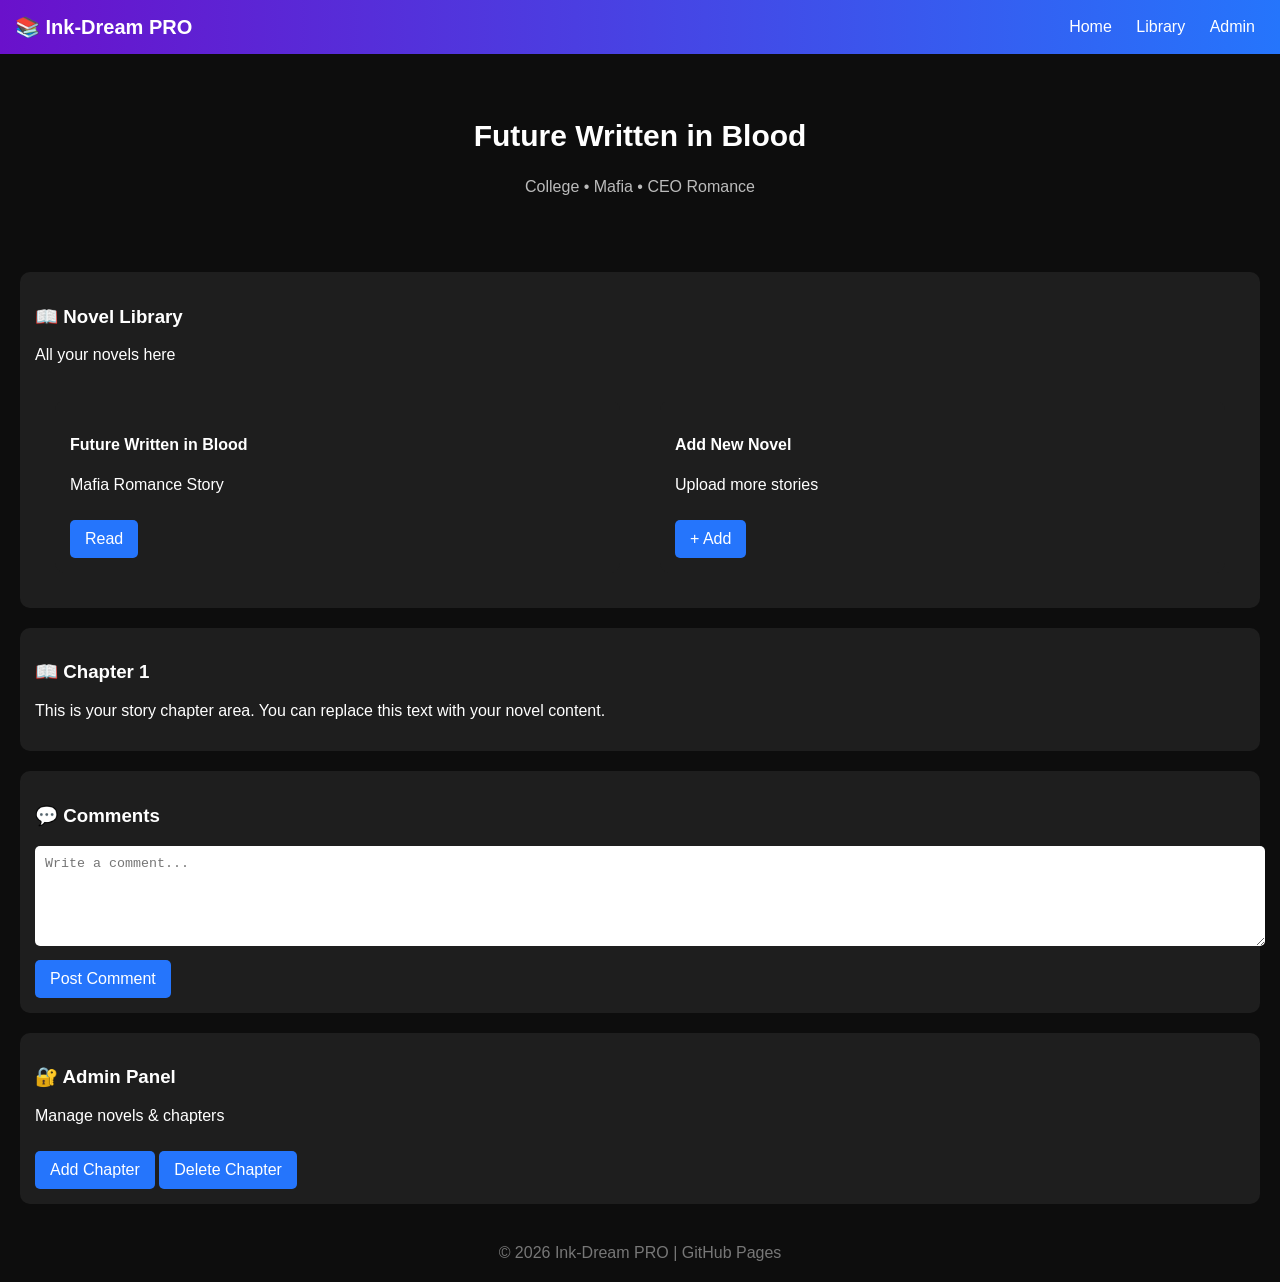
==== index.html @ 7ab2c084 "Update index.html" ====
<!DOCTYPE html>
<html lang="en">
<head>
<meta charset="UTF-8">
<meta name="viewport" content="width=device-width, initial-scale=1.0">
<title>Ink-Dream PRO</title>

<style>
body{
  margin:0;
  font-family:Arial;
  background:#0d0d0d;
  color:white;
}

/* NAV */
nav{
  background:linear-gradient(90deg,#6a11cb,#2575fc);
  padding:15px;
  display:flex;
  justify-content:space-between;
  align-items:center;
}

nav h1{
  margin:0;
  font-size:20px;
}

nav a{
  color:white;
  text-decoration:none;
  margin:0 10px;
}

/* HERO */
.hero{
  text-align:center;
  padding:40px 20px;
}

.hero h2{
  font-size:30px;
}

.hero p{
  color:#bbb;
}

/* CARD */
.card{
  background:#1e1e1e;
  margin:20px;
  padding:15px;
  border-radius:10px;
}

/* BUTTON */
.btn{
  display:inline-block;
  padding:10px 15px;
  margin-top:10px;
  background:#2575fc;
  color:white;
  text-decoration:none;
  border-radius:5px;
}

/* GRID */
.grid{
  display:grid;
  grid-template-columns:repeat(auto-fit,minmax(250px,1fr));
}

/* COMMENT BOX */
textarea{
  width:100%;
  height:80px;
  border:none;
  border-radius:5px;
  padding:10px;
}

/* FOOTER */
footer{
  text-align:center;
  padding:20px;
  color:#777;
}
</style>
</head>

<body>

<nav>
  <h1>📚 Ink-Dream PRO</h1>
  <div>
    <a href="#home">Home</a>
    <a href="#library">Library</a>
    <a href="#admin">Admin</a>
  </div>
</nav>

<!-- HOME -->
<section id="home" class="hero">
  <h2>Future Written in Blood</h2>
  <p>College • Mafia • CEO Romance</p>
</section>

<!-- LIBRARY -->
<section id="library">
  <div class="card">
    <h3>📖 Novel Library</h3>
    <p>All your novels here</p>
    
    <div class="grid">
      <div class="card">
        <h4>Future Written in Blood</h4>
        <p>Mafia Romance Story</p>
        <a class="btn" href="#read">Read</a>
      </div>

      <div class="card">
        <h4>Add New Novel</h4>
        <p>Upload more stories</p>
        <a class="btn" href="#">+ Add</a>
      </div>
    </div>
  </div>
</section>

<!-- READER -->
<section id="read">
  <div class="card">
    <h3>📖 Chapter 1</h3>
    <p>
      This is your story chapter area. You can replace this text with your novel content.
    </p>
  </div>
</section>

<!-- COMMENTS -->
<section class="card">
  <h3>💬 Comments</h3>
  <textarea placeholder="Write a comment..."></textarea>
  <br>
  <a class="btn" href="#">Post Comment</a>
</section>

<!-- ADMIN -->
<section id="admin" class="card">
  <h3>🔐 Admin Panel</h3>
  <p>Manage novels & chapters</p>
  <a class="btn" href="#">Add Chapter</a>
  <a class="btn" href="#">Delete Chapter</a>
</section>

<footer>
© 2026 Ink-Dream PRO | GitHub Pages
</footer>

</body>
</html>
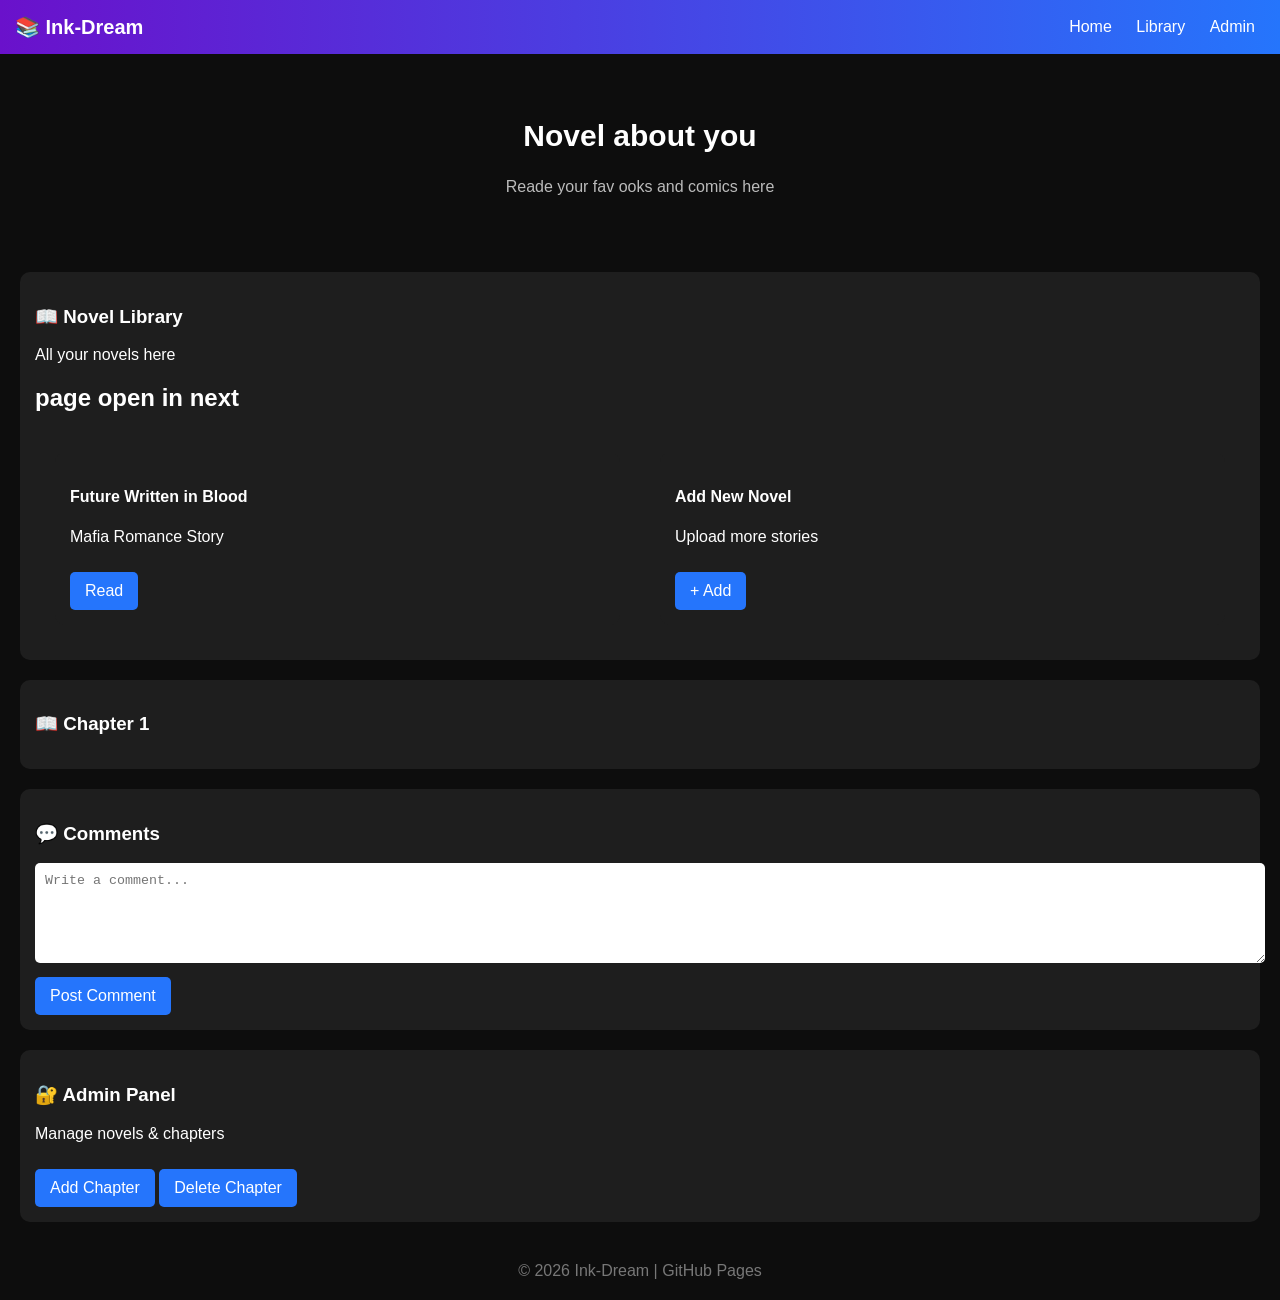
==== commit 52b4faf8: "Update index.html" ====
--- a/index.html
+++ b/index.html
@@ -3,7 +3,7 @@
 <head>
 <meta charset="UTF-8">
 <meta name="viewport" content="width=device-width, initial-scale=1.0">
-<title>Ink-Dream PRO</title>
+<title>Ink-Dream</title>
 
 <style>
 body{
@@ -93,7 +93,7 @@
 <body>
 
 <nav>
-  <h1>📚 Ink-Dream PRO</h1>
+  <h1>📚 Ink-Dream</h1>
   <div>
     <a href="#home">Home</a>
     <a href="#library">Library</a>
@@ -103,8 +103,8 @@
 
 <!-- HOME -->
 <section id="home" class="hero">
-  <h2>Future Written in Blood</h2>
-  <p>College • Mafia • CEO Romance</p>
+  <h2>Novel about you</h2>
+  <p>Reade your fav ooks and comics here</p>
 </section>
 
 <!-- LIBRARY -->
@@ -112,6 +112,7 @@
   <div class="card">
     <h3>📖 Novel Library</h3>
     <p>All your novels here</p>
+  <h2>page open in next </h2>
     
     <div class="grid">
       <div class="card">
@@ -134,7 +135,7 @@
   <div class="card">
     <h3>📖 Chapter 1</h3>
     <p>
-      This is your story chapter area. You can replace this text with your novel content.
+     <links https://www.webnovel.com/book/35858289208432305/96918971026031875>
     </p>
   </div>
 </section>
@@ -156,7 +157,7 @@
 </section>
 
 <footer>
-© 2026 Ink-Dream PRO | GitHub Pages
+© 2026 Ink-Dream  | GitHub Pages
 </footer>
 
 </body>
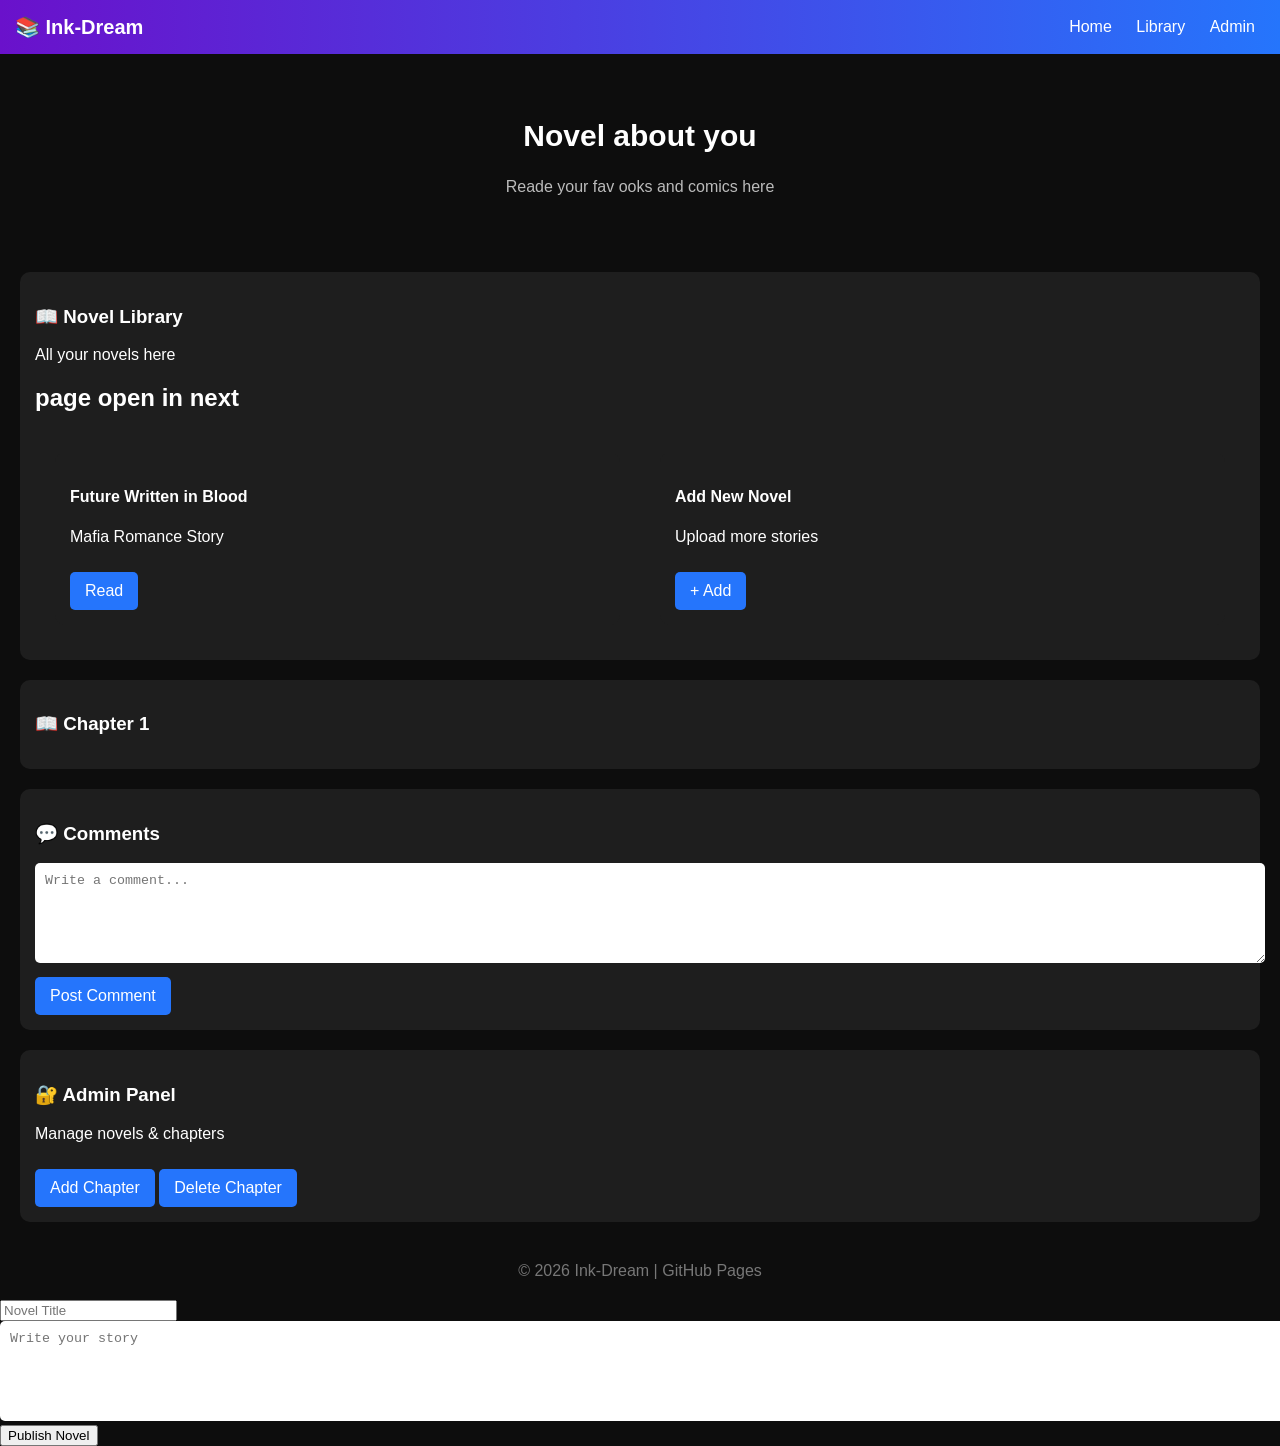
==== commit 48553baf: "Update index.html" ====
--- a/index.html
+++ b/index.html
@@ -159,6 +159,8 @@
 <footer>
 © 2026 Ink-Dream  | GitHub Pages
 </footer>
-
+<input type="text" id="title" placeholder="Novel Title">
+<textarea id="story" placeholder="Write your story"></textarea>
+<button onclick="uploadNovel()">Publish Novel</button>
 </body>
 </html>
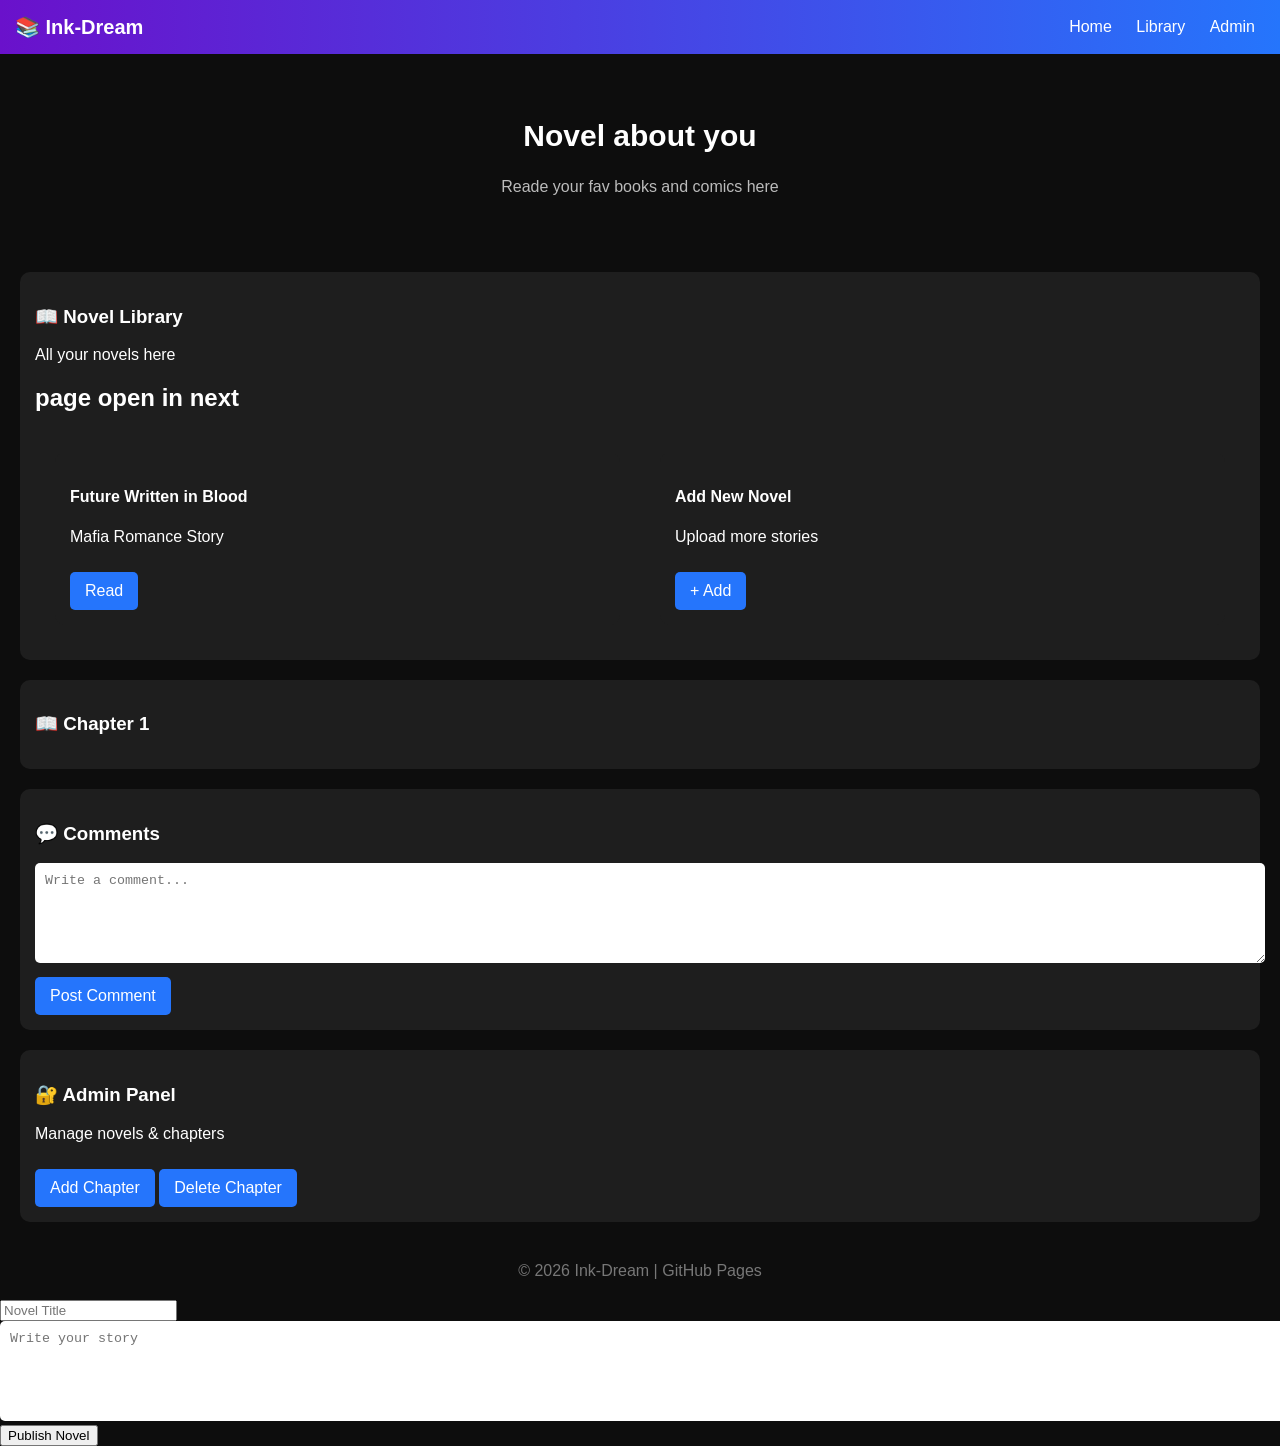
==== commit 0a4d5746: "Update index.html" ====
--- a/index.html
+++ b/index.html
@@ -104,7 +104,7 @@
 <!-- HOME -->
 <section id="home" class="hero">
   <h2>Novel about you</h2>
-  <p>Reade your fav ooks and comics here</p>
+  <p>Reade your fav books and comics here</p>
 </section>
 
 <!-- LIBRARY -->
@@ -162,5 +162,6 @@
 <input type="text" id="title" placeholder="Novel Title">
 <textarea id="story" placeholder="Write your story"></textarea>
 <button onclick="uploadNovel()">Publish Novel</button>
+  <page next to home,library,read>
 </body>
 </html>
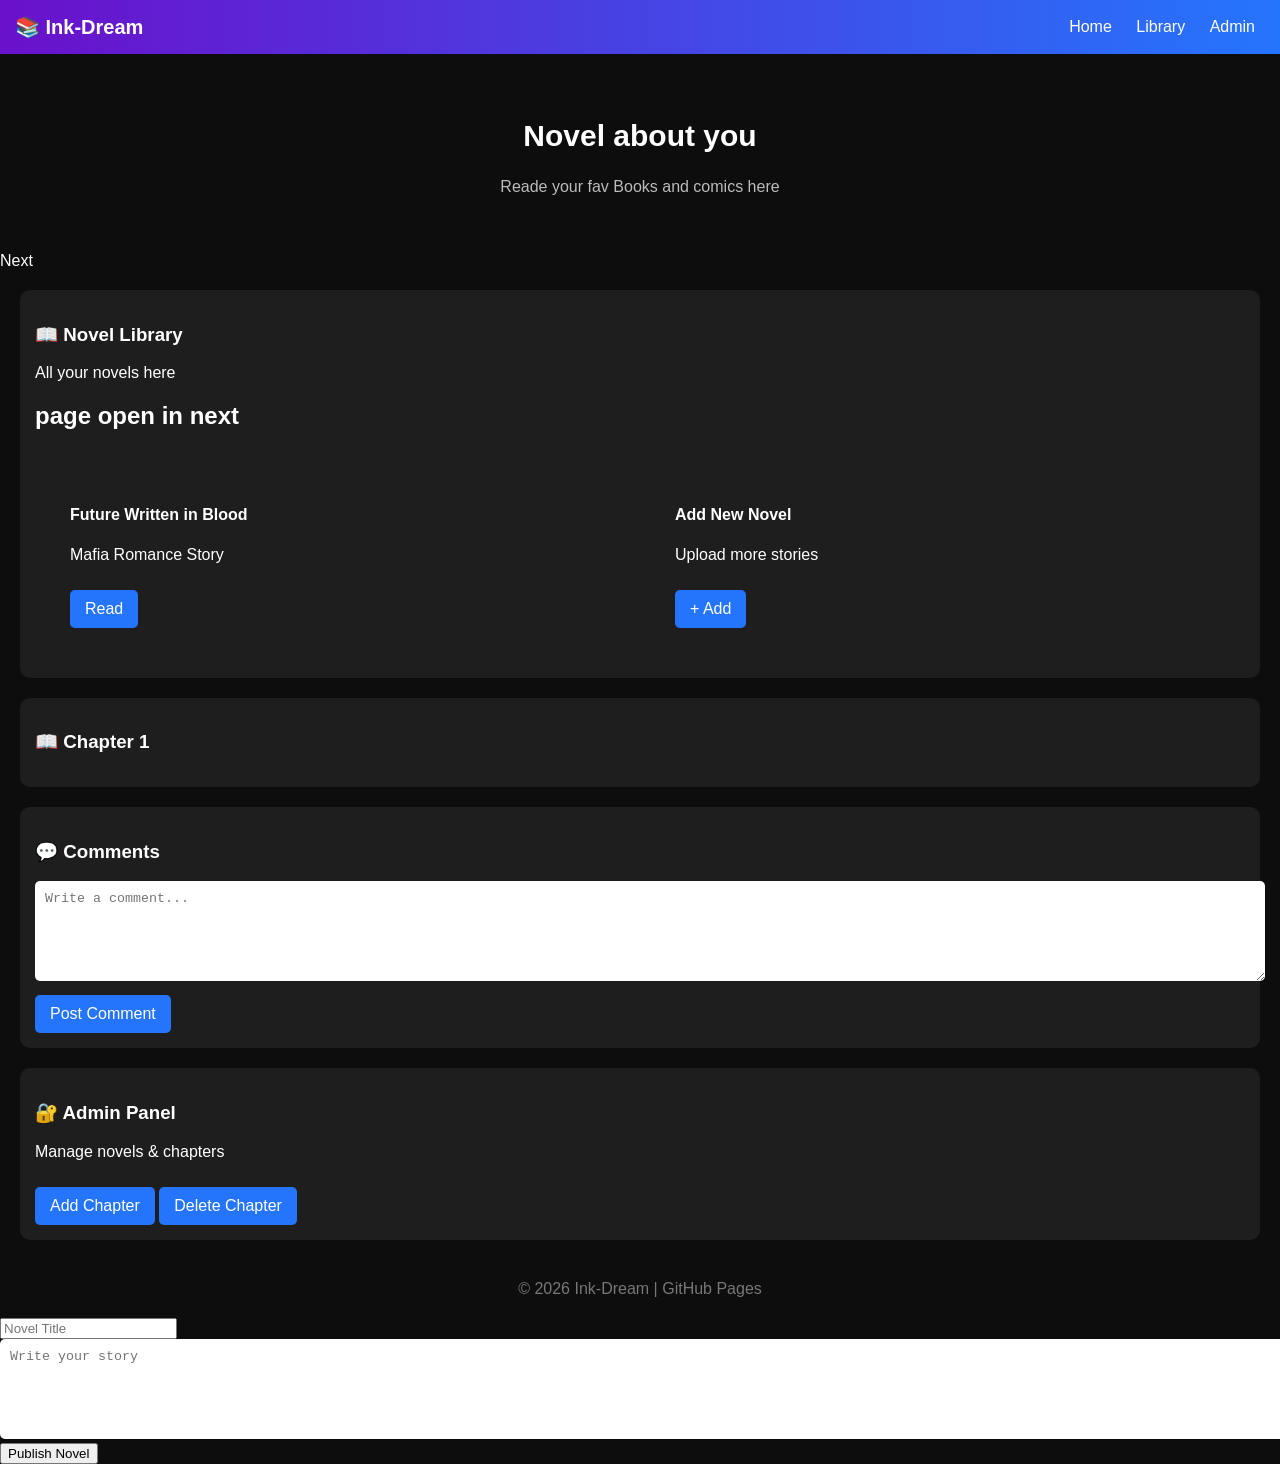
==== commit c908ea69: "Update index.html" ====
--- a/index.html
+++ b/index.html
@@ -104,10 +104,11 @@
 <!-- HOME -->
 <section id="home" class="hero">
   <h2>Novel about you</h2>
-  <p>Reade your fav books and comics here</p>
+  <p>Reade your fav Books and comics here</p>
 </section>
 
 <!-- LIBRARY -->
+  Next 
 <section id="library">
   <div class="card">
     <h3>📖 Novel Library</h3>
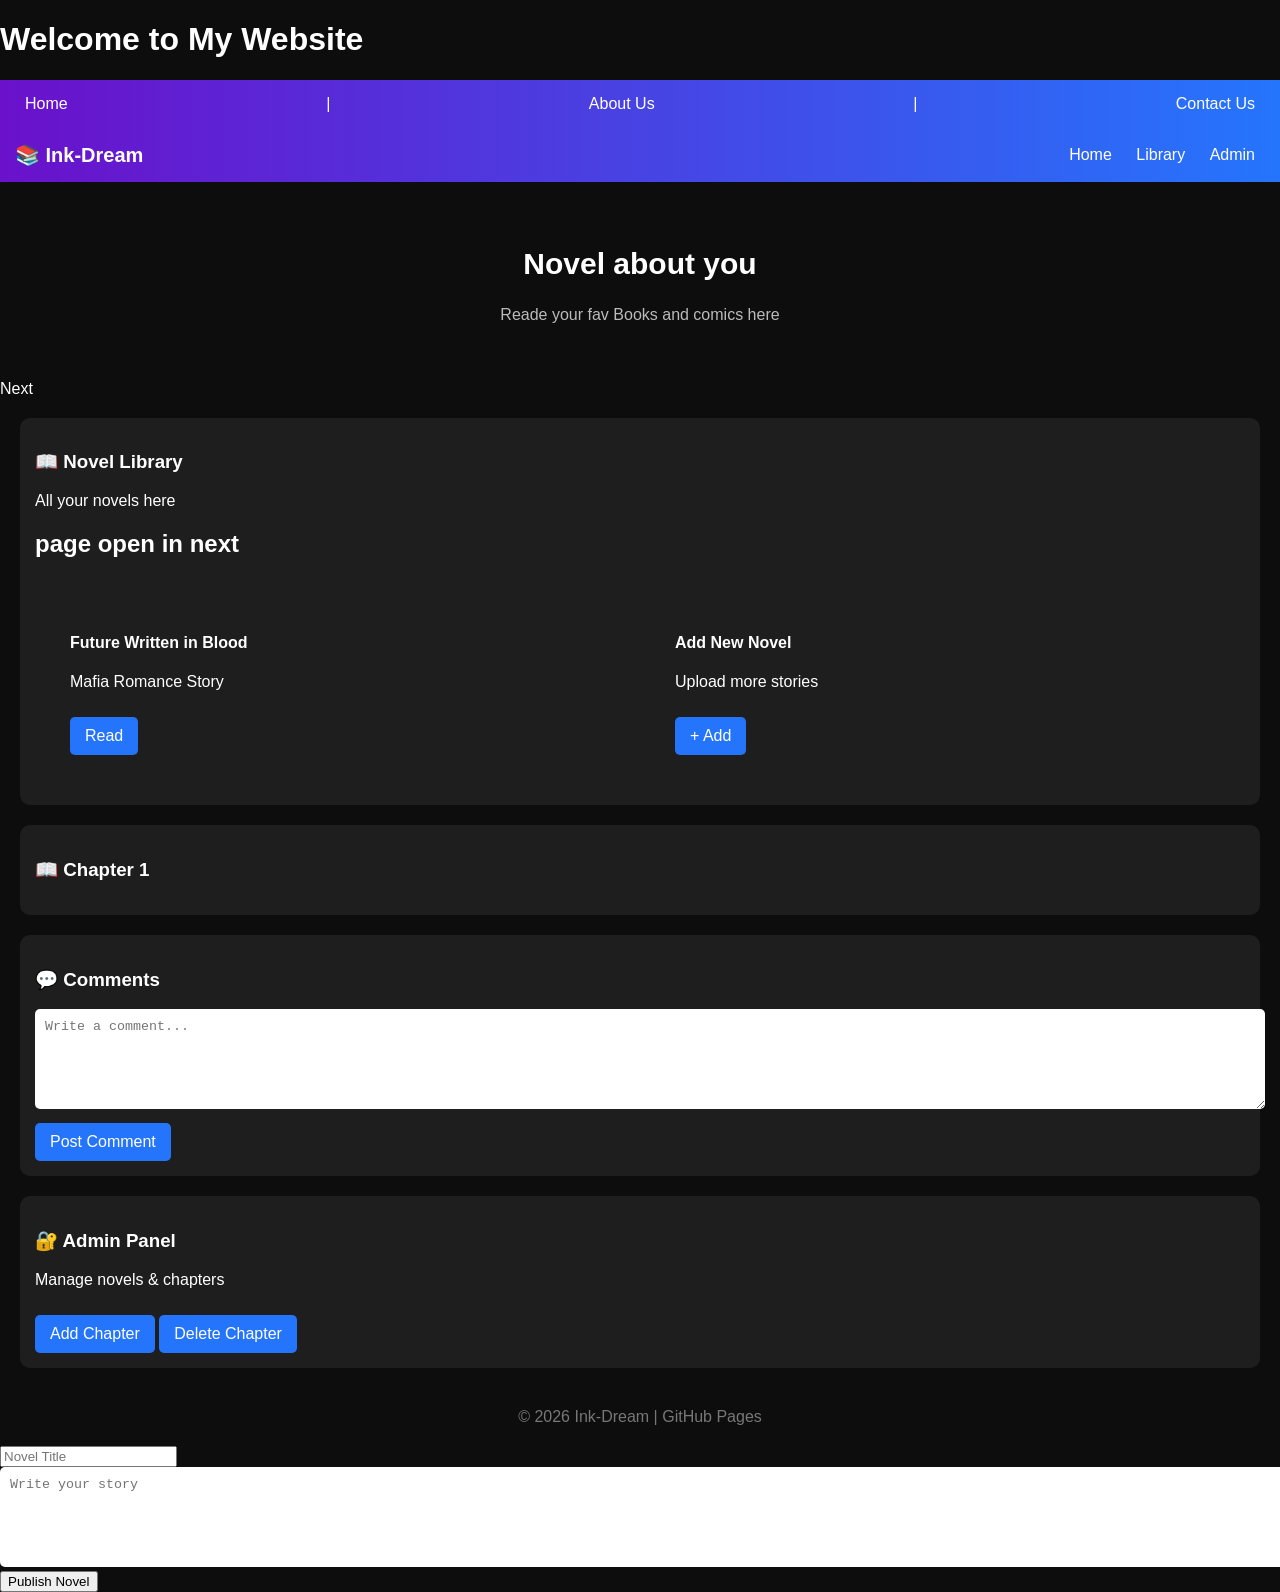
==== commit 8ba969ee: "Update index.html" ====
--- a/index.html
+++ b/index.html
@@ -4,6 +4,23 @@
 <meta charset="UTF-8">
 <meta name="viewport" content="width=device-width, initial-scale=1.0">
 <title>Ink-Dream</title>
+  <!DOCTYPE html>
+<html>
+<head>
+    <title>My Homepage</title>
+</head>
+<body>
+    <h1>Welcome to My Website</h1>
+    
+    <!-- Navigation Links -->
+    <nav>
+        <a href="index.html">Home</a> | 
+        <a href="reader.html">About Us</a> | 
+        <a href="library.html">Contact Us</a>
+    </nav>
+</body>
+</html>
+
 
 <style>
 body{
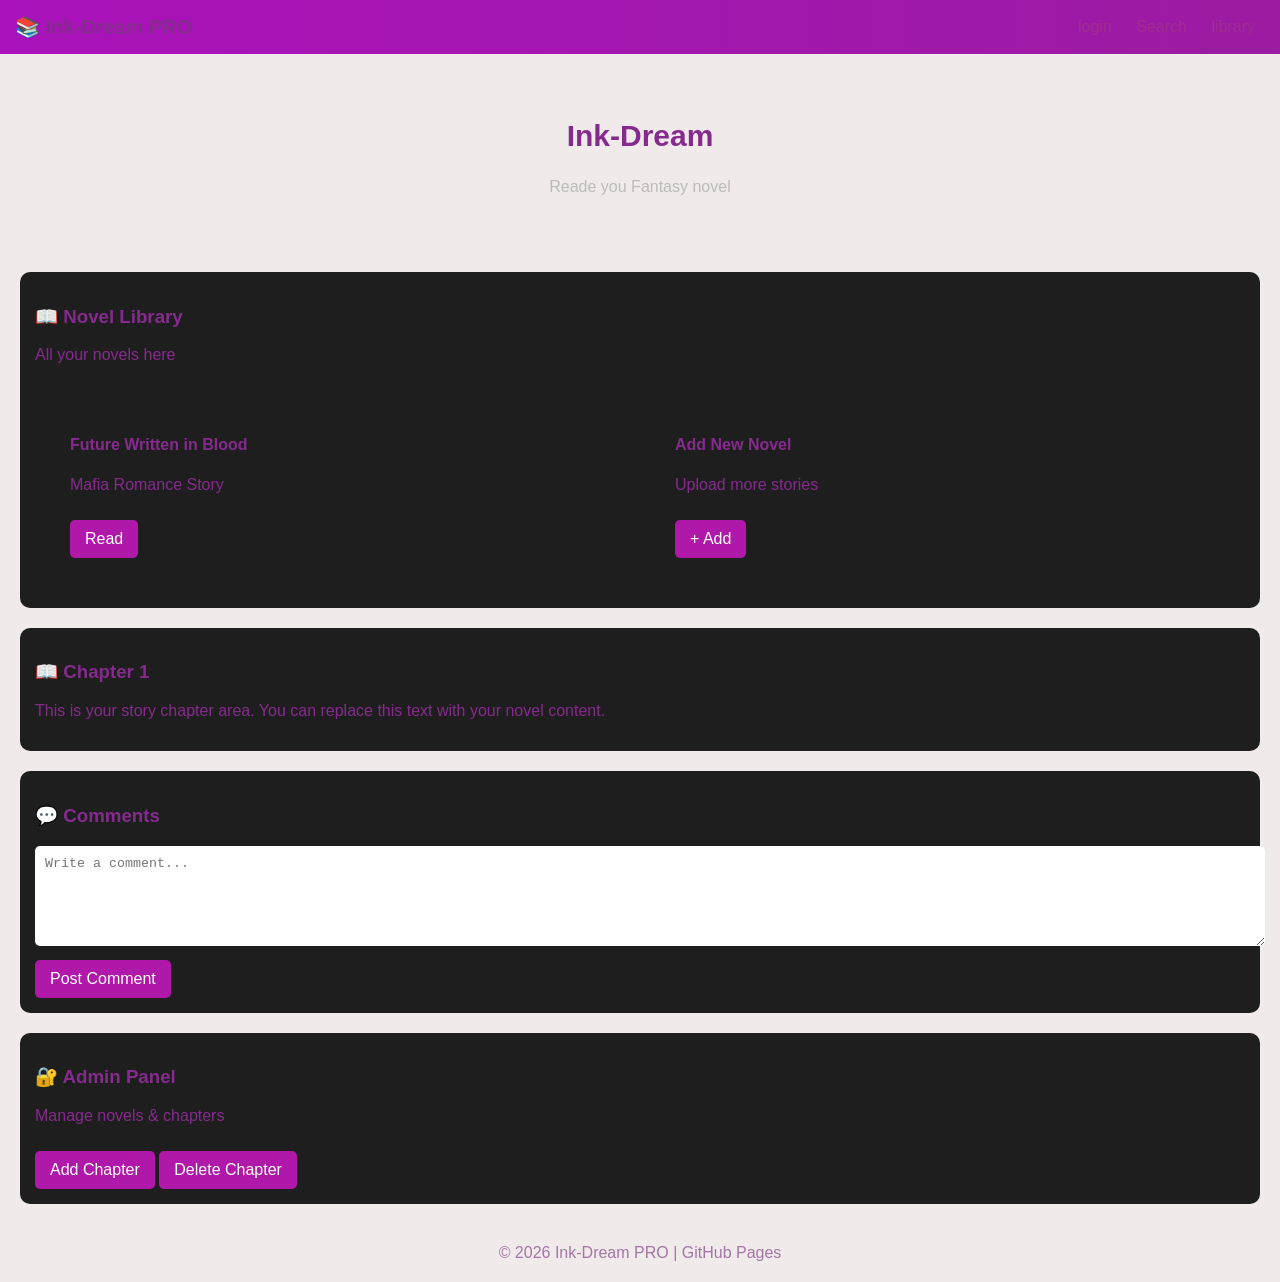
==== commit a5fb142e: "Update index.html" ====
--- a/index.html
+++ b/index.html
@@ -1,38 +1,23 @@
 <!DOCTYPE html>
 <html lang="en">
 <head>
-<meta charset="UTF-8">
-<meta name="viewport" content="width=device-width, initial-scale=1.0">
-<title>Ink-Dream</title>
-  <!DOCTYPE html>
-<html>
-<head>
-    <title>My Homepage</title>
+    <meta charset="UTF-8">
+    <meta name="viewport" content="width=device-width, initial-scale=1.0">
+    <title>Ink-Dream</title>
 </head>
 <body>
-    <h1>Welcome to My Website</h1>
-    
-    <!-- Navigation Links -->
-    <nav>
-        <a href="index.html">Home</a> | 
-        <a href="reader.html">About Us</a> | 
-        <a href="library.html">Contact Us</a>
-    </nav>
-</body>
-</html>
-
-
+</script>
 <style>
 body{
   margin:0;
   font-family:Arial;
-  background:#0d0d0d;
-  color:white;
+  background:#f1eaea;
+  color:rgb(134, 43, 142);
 }
 
 /* NAV */
 nav{
-  background:linear-gradient(90deg,#6a11cb,#2575fc);
+  background:linear-gradient(90deg,#a912ba,#9b1ba2);
   padding:15px;
   display:flex;
   justify-content:space-between;
@@ -45,7 +30,7 @@
 }
 
 nav a{
-  color:white;
+  color:rgb(159, 45, 145);
   text-decoration:none;
   margin:0 10px;
 }
@@ -77,7 +62,7 @@
   display:inline-block;
   padding:10px 15px;
   margin-top:10px;
-  background:#2575fc;
+  background:#b018a9;
   color:white;
   text-decoration:none;
   border-radius:5px;
@@ -102,35 +87,35 @@
 footer{
   text-align:center;
   padding:20px;
-  color:#777;
+  color:#a276a4;
 }
+</style>
+</head>
 </style>
 </head>
 
 <body>
 
 <nav>
-  <h1>📚 Ink-Dream</h1>
+  <h1>📚 Ink-Dream PRO</h1>
   <div>
-    <a href="#home">Home</a>
-    <a href="#library">Library</a>
-    <a href="#admin">Admin</a>
+   <a href="http://127.0.0.1:3000/login.html">login</a>
+    <a href="http://127.0.0.1:3000/Search.html">Search</a>
+    <a href="http://127.0.0.1:3002/page%20structure">library</a>
   </div>
 </nav>
 
 <!-- HOME -->
 <section id="home" class="hero">
-  <h2>Novel about you</h2>
-  <p>Reade your fav Books and comics here</p>
+  <h2>Ink-Dream</h2>
+  <p>Reade you Fantasy novel</p>
 </section>
 
 <!-- LIBRARY -->
-  Next 
 <section id="library">
   <div class="card">
     <h3>📖 Novel Library</h3>
     <p>All your novels here</p>
-  <h2>page open in next </h2>
     
     <div class="grid">
       <div class="card">
@@ -153,7 +138,7 @@
   <div class="card">
     <h3>📖 Chapter 1</h3>
     <p>
-     <links https://www.webnovel.com/book/35858289208432305/96918971026031875>
+      This is your story chapter area. You can replace this text with your novel content.
     </p>
   </div>
 </section>
@@ -175,11 +160,10 @@
 </section>
 
 <footer>
-© 2026 Ink-Dream  | GitHub Pages
+© 2026 Ink-Dream PRO | GitHub Pages
 </footer>
-<input type="text" id="title" placeholder="Novel Title">
-<textarea id="story" placeholder="Write your story"></textarea>
-<button onclick="uploadNovel()">Publish Novel</button>
-  <page next to home,library,read>
+</script>
 </body>
 </html>
+</body>
+</html>
